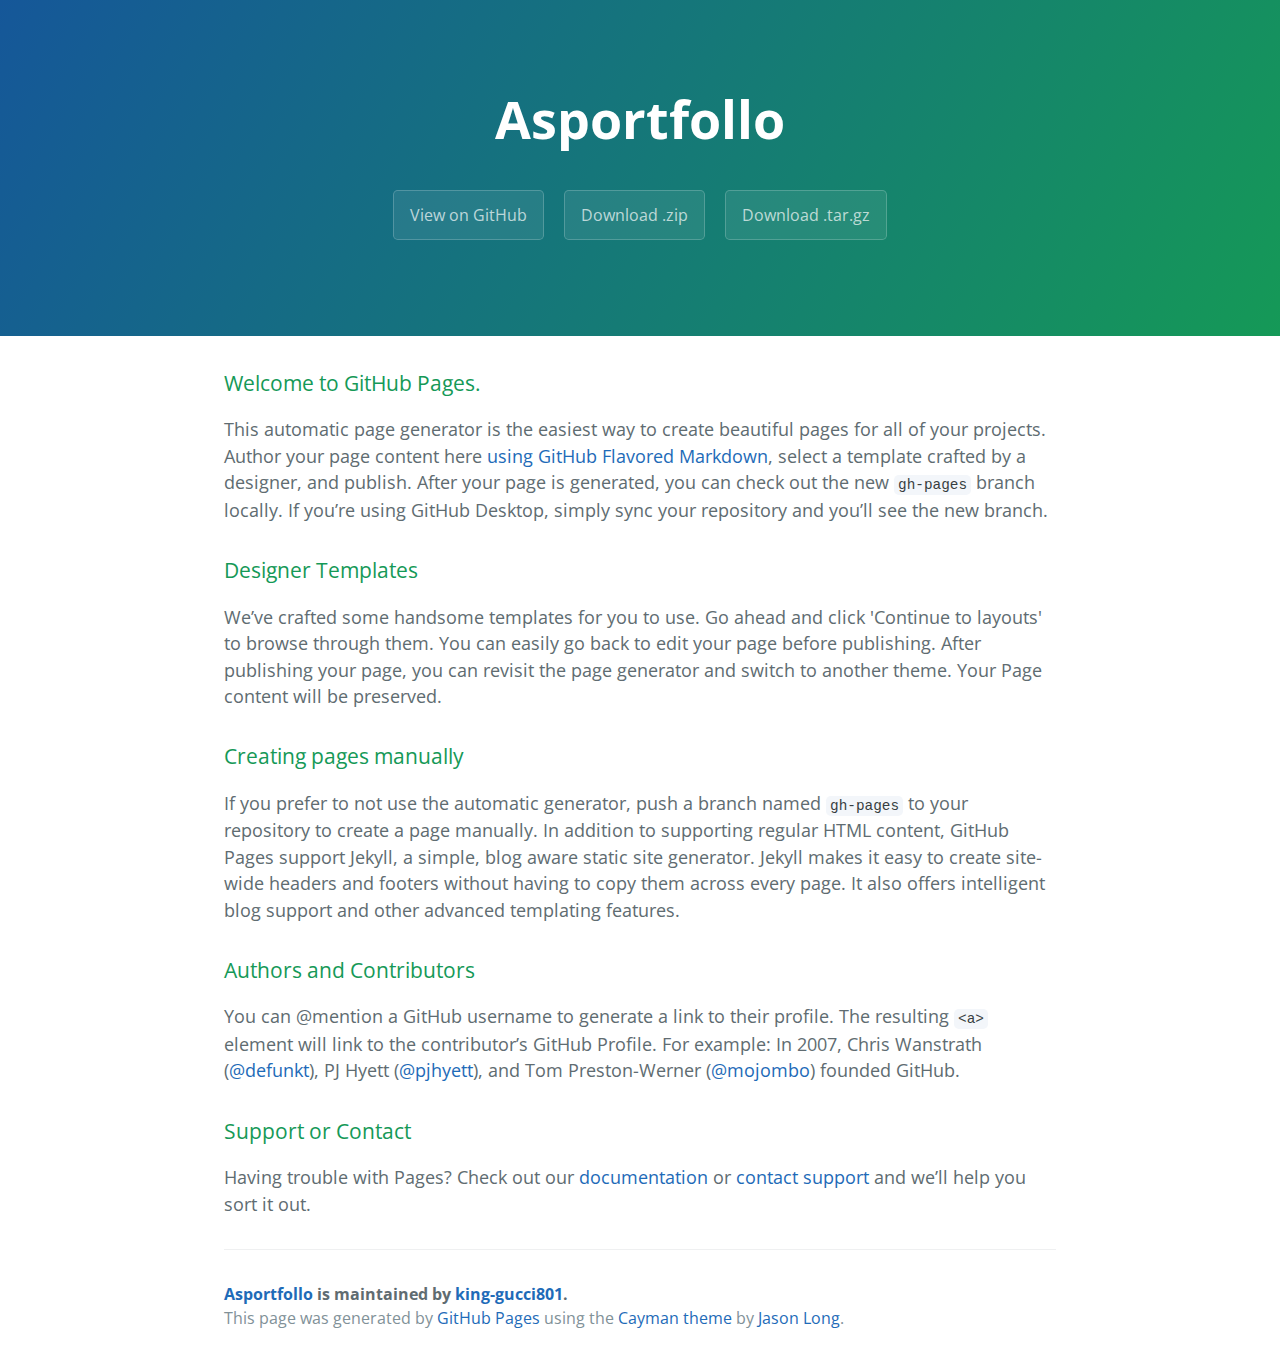
==== index.html @ a17ddaeb "Create gh-pages branch via GitHub" ====
<!DOCTYPE html>
<html lang="en-us">
  <head>
    <meta charset="UTF-8">
    <title>Asportfollo by king-gucci801</title>
    <meta name="viewport" content="width=device-width, initial-scale=1">
    <link rel="stylesheet" type="text/css" href="stylesheets/normalize.css" media="screen">
    <link href='https://fonts.googleapis.com/css?family=Open+Sans:400,700' rel='stylesheet' type='text/css'>
    <link rel="stylesheet" type="text/css" href="stylesheets/stylesheet.css" media="screen">
    <link rel="stylesheet" type="text/css" href="stylesheets/github-light.css" media="screen">
  </head>
  <body>
    <section class="page-header">
      <h1 class="project-name">Asportfollo</h1>
      <h2 class="project-tagline"></h2>
      <a href="https://github.com/king-gucci801/ASPortfollo" class="btn">View on GitHub</a>
      <a href="https://github.com/king-gucci801/ASPortfollo/zipball/master" class="btn">Download .zip</a>
      <a href="https://github.com/king-gucci801/ASPortfollo/tarball/master" class="btn">Download .tar.gz</a>
    </section>

    <section class="main-content">
      <h3>
<a id="welcome-to-github-pages" class="anchor" href="#welcome-to-github-pages" aria-hidden="true"><span aria-hidden="true" class="octicon octicon-link"></span></a>Welcome to GitHub Pages.</h3>

<p>This automatic page generator is the easiest way to create beautiful pages for all of your projects. Author your page content here <a href="https://guides.github.com/features/mastering-markdown/">using GitHub Flavored Markdown</a>, select a template crafted by a designer, and publish. After your page is generated, you can check out the new <code>gh-pages</code> branch locally. If you’re using GitHub Desktop, simply sync your repository and you’ll see the new branch.</p>

<h3>
<a id="designer-templates" class="anchor" href="#designer-templates" aria-hidden="true"><span aria-hidden="true" class="octicon octicon-link"></span></a>Designer Templates</h3>

<p>We’ve crafted some handsome templates for you to use. Go ahead and click 'Continue to layouts' to browse through them. You can easily go back to edit your page before publishing. After publishing your page, you can revisit the page generator and switch to another theme. Your Page content will be preserved.</p>

<h3>
<a id="creating-pages-manually" class="anchor" href="#creating-pages-manually" aria-hidden="true"><span aria-hidden="true" class="octicon octicon-link"></span></a>Creating pages manually</h3>

<p>If you prefer to not use the automatic generator, push a branch named <code>gh-pages</code> to your repository to create a page manually. In addition to supporting regular HTML content, GitHub Pages support Jekyll, a simple, blog aware static site generator. Jekyll makes it easy to create site-wide headers and footers without having to copy them across every page. It also offers intelligent blog support and other advanced templating features.</p>

<h3>
<a id="authors-and-contributors" class="anchor" href="#authors-and-contributors" aria-hidden="true"><span aria-hidden="true" class="octicon octicon-link"></span></a>Authors and Contributors</h3>

<p>You can @mention a GitHub username to generate a link to their profile. The resulting <code>&lt;a&gt;</code> element will link to the contributor’s GitHub Profile. For example: In 2007, Chris Wanstrath (<a href="https://github.com/defunkt" class="user-mention">@defunkt</a>), PJ Hyett (<a href="https://github.com/pjhyett" class="user-mention">@pjhyett</a>), and Tom Preston-Werner (<a href="https://github.com/mojombo" class="user-mention">@mojombo</a>) founded GitHub.</p>

<h3>
<a id="support-or-contact" class="anchor" href="#support-or-contact" aria-hidden="true"><span aria-hidden="true" class="octicon octicon-link"></span></a>Support or Contact</h3>

<p>Having trouble with Pages? Check out our <a href="https://help.github.com/pages">documentation</a> or <a href="https://github.com/contact">contact support</a> and we’ll help you sort it out.</p>

      <footer class="site-footer">
        <span class="site-footer-owner"><a href="https://github.com/king-gucci801/ASPortfollo">Asportfollo</a> is maintained by <a href="https://github.com/king-gucci801">king-gucci801</a>.</span>

        <span class="site-footer-credits">This page was generated by <a href="https://pages.github.com">GitHub Pages</a> using the <a href="https://github.com/jasonlong/cayman-theme">Cayman theme</a> by <a href="https://twitter.com/jasonlong">Jason Long</a>.</span>
      </footer>

    </section>

  
  </body>
</html>
---- stylesheets/stylesheet.css ----
* {
  box-sizing: border-box; }

body {
  padding: 0;
  margin: 0;
  font-family: "Open Sans", "Helvetica Neue", Helvetica, Arial, sans-serif;
  font-size: 16px;
  line-height: 1.5;
  color: #606c71; }

a {
  color: #1e6bb8;
  text-decoration: none; }
  a:hover {
    text-decoration: underline; }

.btn {
  display: inline-block;
  margin-bottom: 1rem;
  color: rgba(255, 255, 255, 0.7);
  background-color: rgba(255, 255, 255, 0.08);
  border-color: rgba(255, 255, 255, 0.2);
  border-style: solid;
  border-width: 1px;
  border-radius: 0.3rem;
  transition: color 0.2s, background-color 0.2s, border-color 0.2s; }
  .btn + .btn {
    margin-left: 1rem; }

.btn:hover {
  color: rgba(255, 255, 255, 0.8);
  text-decoration: none;
  background-color: rgba(255, 255, 255, 0.2);
  border-color: rgba(255, 255, 255, 0.3); }

@media screen and (min-width: 64em) {
  .btn {
    padding: 0.75rem 1rem; } }

@media screen and (min-width: 42em) and (max-width: 64em) {
  .btn {
    padding: 0.6rem 0.9rem;
    font-size: 0.9rem; } }

@media screen and (max-width: 42em) {
  .btn {
    display: block;
    width: 100%;
    padding: 0.75rem;
    font-size: 0.9rem; }
    .btn + .btn {
      margin-top: 1rem;
      margin-left: 0; } }

.page-header {
  color: #fff;
  text-align: center;
  background-color: #159957;
  background-image: linear-gradient(120deg, #155799, #159957); }

@media screen and (min-width: 64em) {
  .page-header {
    padding: 5rem 6rem; } }

@media screen and (min-width: 42em) and (max-width: 64em) {
  .page-header {
    padding: 3rem 4rem; } }

@media screen and (max-width: 42em) {
  .page-header {
    padding: 2rem 1rem; } }

.project-name {
  margin-top: 0;
  margin-bottom: 0.1rem; }

@media screen and (min-width: 64em) {
  .project-name {
    font-size: 3.25rem; } }

@media screen and (min-width: 42em) and (max-width: 64em) {
  .project-name {
    font-size: 2.25rem; } }

@media screen and (max-width: 42em) {
  .project-name {
    font-size: 1.75rem; } }

.project-tagline {
  margin-bottom: 2rem;
  font-weight: normal;
  opacity: 0.7; }

@media screen and (min-width: 64em) {
  .project-tagline {
    font-size: 1.25rem; } }

@media screen and (min-width: 42em) and (max-width: 64em) {
  .project-tagline {
    font-size: 1.15rem; } }

@media screen and (max-width: 42em) {
  .project-tagline {
    font-size: 1rem; } }

.main-content :first-child {
  margin-top: 0; }
.main-content img {
  max-width: 100%; }
.main-content h1, .main-content h2, .main-content h3, .main-content h4, .main-content h5, .main-content h6 {
  margin-top: 2rem;
  margin-bottom: 1rem;
  font-weight: normal;
  color: #159957; }
.main-content p {
  margin-bottom: 1em; }
.main-content code {
  padding: 2px 4px;
  font-family: Consolas, "Liberation Mono", Menlo, Courier, monospace;
  font-size: 0.9rem;
  color: #383e41;
  background-color: #f3f6fa;
  border-radius: 0.3rem; }
.main-content pre {
  padding: 0.8rem;
  margin-top: 0;
  margin-bottom: 1rem;
  font: 1rem Consolas, "Liberation Mono", Menlo, Courier, monospace;
  color: #567482;
  word-wrap: normal;
  background-color: #f3f6fa;
  border: solid 1px #dce6f0;
  border-radius: 0.3rem; }
  .main-content pre > code {
    padding: 0;
    margin: 0;
    font-size: 0.9rem;
    color: #567482;
    word-break: normal;
    white-space: pre;
    background: transparent;
    border: 0; }
.main-content .highlight {
  margin-bottom: 1rem; }
  .main-content .highlight pre {
    margin-bottom: 0;
    word-break: normal; }
.main-content .highlight pre, .main-content pre {
  padding: 0.8rem;
  overflow: auto;
  font-size: 0.9rem;
  line-height: 1.45;
  border-radius: 0.3rem; }
.main-content pre code, .main-content pre tt {
  display: inline;
  max-width: initial;
  padding: 0;
  margin: 0;
  overflow: initial;
  line-height: inherit;
  word-wrap: normal;
  background-color: transparent;
  border: 0; }
  .main-content pre code:before, .main-content pre code:after, .main-content pre tt:before, .main-content pre tt:after {
    content: normal; }
.main-content ul, .main-content ol {
  margin-top: 0; }
.main-content blockquote {
  padding: 0 1rem;
  margin-left: 0;
  color: #819198;
  border-left: 0.3rem solid #dce6f0; }
  .main-content blockquote > :first-child {
    margin-top: 0; }
  .main-content blockquote > :last-child {
    margin-bottom: 0; }
.main-content table {
  display: block;
  width: 100%;
  overflow: auto;
  word-break: normal;
  word-break: keep-all; }
  .main-content table th {
    font-weight: bold; }
  .main-content table th, .main-content table td {
    padding: 0.5rem 1rem;
    border: 1px solid #e9ebec; }
.main-content dl {
  padding: 0; }
  .main-content dl dt {
    padding: 0;
    margin-top: 1rem;
    font-size: 1rem;
    font-weight: bold; }
  .main-content dl dd {
    padding: 0;
    margin-bottom: 1rem; }
.main-content hr {
  height: 2px;
  padding: 0;
  margin: 1rem 0;
  background-color: #eff0f1;
  border: 0; }

@media screen and (min-width: 64em) {
  .main-content {
    max-width: 64rem;
    padding: 2rem 6rem;
    margin: 0 auto;
    font-size: 1.1rem; } }

@media screen and (min-width: 42em) and (max-width: 64em) {
  .main-content {
    padding: 2rem 4rem;
    font-size: 1.1rem; } }

@media screen and (max-width: 42em) {
  .main-content {
    padding: 2rem 1rem;
    font-size: 1rem; } }

.site-footer {
  padding-top: 2rem;
  margin-top: 2rem;
  border-top: solid 1px #eff0f1; }

.site-footer-owner {
  display: block;
  font-weight: bold; }

.site-footer-credits {
  color: #819198; }

@media screen and (min-width: 64em) {
  .site-footer {
    font-size: 1rem; } }

@media screen and (min-width: 42em) and (max-width: 64em) {
  .site-footer {
    font-size: 1rem; } }

@media screen and (max-width: 42em) {
  .site-footer {
    font-size: 0.9rem; } }
---- stylesheets/github-light.css ----
/*
The MIT License (MIT)

Copyright (c) 2016 GitHub, Inc.

Permission is hereby granted, free of charge, to any person obtaining a copy
of this software and associated documentation files (the "Software"), to deal
in the Software without restriction, including without limitation the rights
to use, copy, modify, merge, publish, distribute, sublicense, and/or sell
copies of the Software, and to permit persons to whom the Software is
furnished to do so, subject to the following conditions:

The above copyright notice and this permission notice shall be included in all
copies or substantial portions of the Software.

THE SOFTWARE IS PROVIDED "AS IS", WITHOUT WARRANTY OF ANY KIND, EXPRESS OR
IMPLIED, INCLUDING BUT NOT LIMITED TO THE WARRANTIES OF MERCHANTABILITY,
FITNESS FOR A PARTICULAR PURPOSE AND NONINFRINGEMENT. IN NO EVENT SHALL THE
AUTHORS OR COPYRIGHT HOLDERS BE LIABLE FOR ANY CLAIM, DAMAGES OR OTHER
LIABILITY, WHETHER IN AN ACTION OF CONTRACT, TORT OR OTHERWISE, ARISING FROM,
OUT OF OR IN CONNECTION WITH THE SOFTWARE OR THE USE OR OTHER DEALINGS IN THE
SOFTWARE.

*/

.pl-c /* comment */ {
  color: #969896;
}

.pl-c1 /* constant, variable.other.constant, support, meta.property-name, support.constant, support.variable, meta.module-reference, markup.raw, meta.diff.header */,
.pl-s .pl-v /* string variable */ {
  color: #0086b3;
}

.pl-e /* entity */,
.pl-en /* entity.name */ {
  color: #795da3;
}

.pl-smi /* variable.parameter.function, storage.modifier.package, storage.modifier.import, storage.type.java, variable.other */,
.pl-s .pl-s1 /* string source */ {
  color: #333;
}

.pl-ent /* entity.name.tag */ {
  color: #63a35c;
}

.pl-k /* keyword, storage, storage.type */ {
  color: #a71d5d;
}

.pl-s /* string */,
.pl-pds /* punctuation.definition.string, string.regexp.character-class */,
.pl-s .pl-pse .pl-s1 /* string punctuation.section.embedded source */,
.pl-sr /* string.regexp */,
.pl-sr .pl-cce /* string.regexp constant.character.escape */,
.pl-sr .pl-sre /* string.regexp source.ruby.embedded */,
.pl-sr .pl-sra /* string.regexp string.regexp.arbitrary-repitition */ {
  color: #183691;
}

.pl-v /* variable */ {
  color: #ed6a43;
}

.pl-id /* invalid.deprecated */ {
  color: #b52a1d;
}

.pl-ii /* invalid.illegal */ {
  color: #f8f8f8;
  background-color: #b52a1d;
}

.pl-sr .pl-cce /* string.regexp constant.character.escape */ {
  font-weight: bold;
  color: #63a35c;
}

.pl-ml /* markup.list */ {
  color: #693a17;
}

.pl-mh /* markup.heading */,
.pl-mh .pl-en /* markup.heading entity.name */,
.pl-ms /* meta.separator */ {
  font-weight: bold;
  color: #1d3e81;
}

.pl-mq /* markup.quote */ {
  color: #008080;
}

.pl-mi /* markup.italic */ {
  font-style: italic;
  color: #333;
}

.pl-mb /* markup.bold */ {
  font-weight: bold;
  color: #333;
}

.pl-md /* markup.deleted, meta.diff.header.from-file */ {
  color: #bd2c00;
  background-color: #ffecec;
}

.pl-mi1 /* markup.inserted, meta.diff.header.to-file */ {
  color: #55a532;
  background-color: #eaffea;
}

.pl-mdr /* meta.diff.range */ {
  font-weight: bold;
  color: #795da3;
}

.pl-mo /* meta.output */ {
  color: #1d3e81;
}
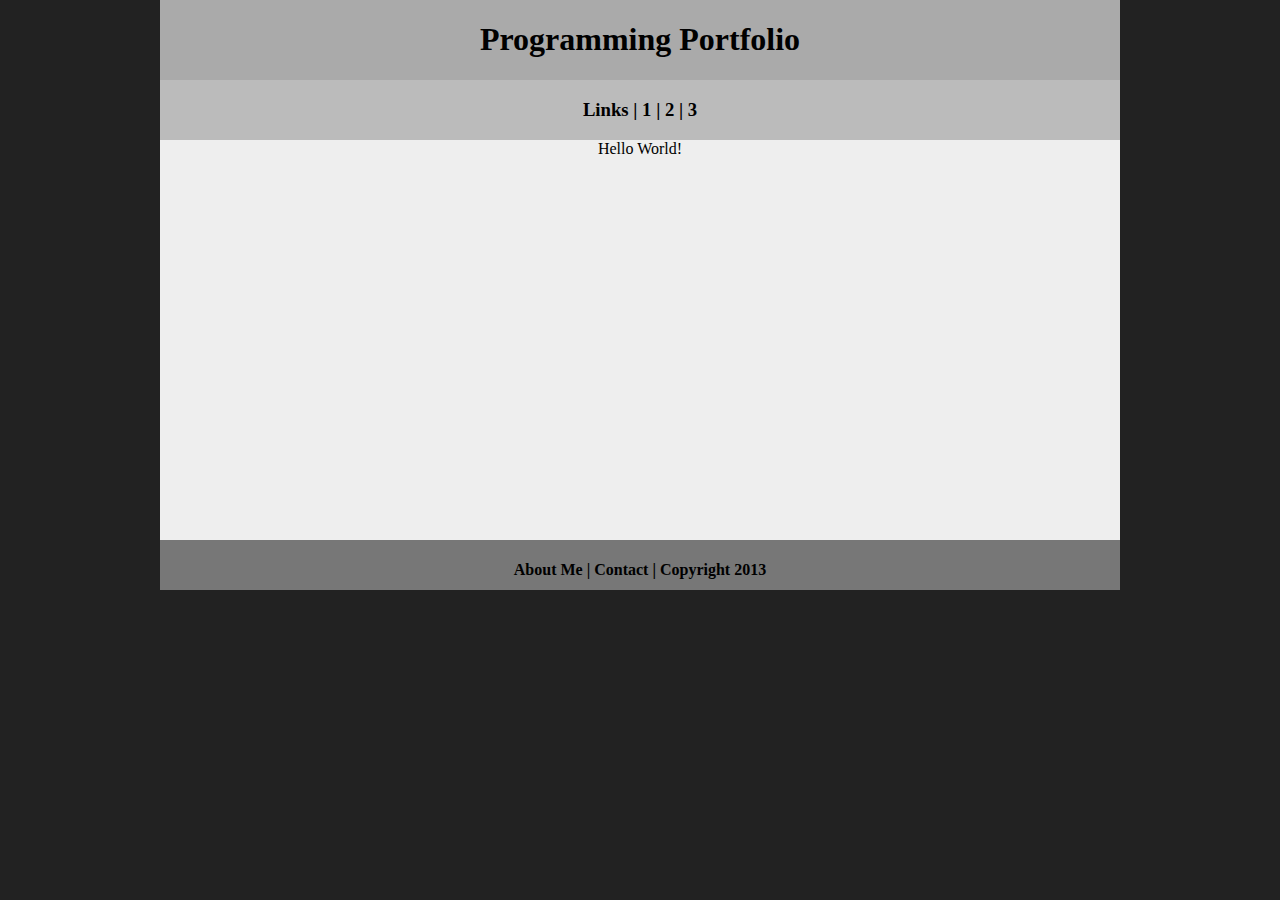
==== commit 83cc6c6b: "Add files via upload" ====
--- a/index.html
+++ b/index.html
@@ -1,57 +1,23 @@
 <!DOCTYPE html>
-<html lang="en-us">
-  <head>
-    <meta charset="UTF-8">
-    <title>Asportfollo by king-gucci801</title>
-    <meta name="viewport" content="width=device-width, initial-scale=1">
-    <link rel="stylesheet" type="text/css" href="stylesheets/normalize.css" media="screen">
-    <link href='https://fonts.googleapis.com/css?family=Open+Sans:400,700' rel='stylesheet' type='text/css'>
-    <link rel="stylesheet" type="text/css" href="stylesheets/stylesheet.css" media="screen">
-    <link rel="stylesheet" type="text/css" href="stylesheets/github-light.css" media="screen">
-  </head>
-  <body>
-    <section class="page-header">
-      <h1 class="project-name">Asportfollo</h1>
-      <h2 class="project-tagline"></h2>
-      <a href="https://github.com/king-gucci801/ASPortfollo" class="btn">View on GitHub</a>
-      <a href="https://github.com/king-gucci801/ASPortfollo/zipball/master" class="btn">Download .zip</a>
-      <a href="https://github.com/king-gucci801/ASPortfollo/tarball/master" class="btn">Download .tar.gz</a>
-    </section>
-
-    <section class="main-content">
-      <h3>
-<a id="welcome-to-github-pages" class="anchor" href="#welcome-to-github-pages" aria-hidden="true"><span aria-hidden="true" class="octicon octicon-link"></span></a>Welcome to GitHub Pages.</h3>
-
-<p>This automatic page generator is the easiest way to create beautiful pages for all of your projects. Author your page content here <a href="https://guides.github.com/features/mastering-markdown/">using GitHub Flavored Markdown</a>, select a template crafted by a designer, and publish. After your page is generated, you can check out the new <code>gh-pages</code> branch locally. If you’re using GitHub Desktop, simply sync your repository and you’ll see the new branch.</p>
-
-<h3>
-<a id="designer-templates" class="anchor" href="#designer-templates" aria-hidden="true"><span aria-hidden="true" class="octicon octicon-link"></span></a>Designer Templates</h3>
-
-<p>We’ve crafted some handsome templates for you to use. Go ahead and click 'Continue to layouts' to browse through them. You can easily go back to edit your page before publishing. After publishing your page, you can revisit the page generator and switch to another theme. Your Page content will be preserved.</p>
-
-<h3>
-<a id="creating-pages-manually" class="anchor" href="#creating-pages-manually" aria-hidden="true"><span aria-hidden="true" class="octicon octicon-link"></span></a>Creating pages manually</h3>
-
-<p>If you prefer to not use the automatic generator, push a branch named <code>gh-pages</code> to your repository to create a page manually. In addition to supporting regular HTML content, GitHub Pages support Jekyll, a simple, blog aware static site generator. Jekyll makes it easy to create site-wide headers and footers without having to copy them across every page. It also offers intelligent blog support and other advanced templating features.</p>
-
-<h3>
-<a id="authors-and-contributors" class="anchor" href="#authors-and-contributors" aria-hidden="true"><span aria-hidden="true" class="octicon octicon-link"></span></a>Authors and Contributors</h3>
-
-<p>You can @mention a GitHub username to generate a link to their profile. The resulting <code>&lt;a&gt;</code> element will link to the contributor’s GitHub Profile. For example: In 2007, Chris Wanstrath (<a href="https://github.com/defunkt" class="user-mention">@defunkt</a>), PJ Hyett (<a href="https://github.com/pjhyett" class="user-mention">@pjhyett</a>), and Tom Preston-Werner (<a href="https://github.com/mojombo" class="user-mention">@mojombo</a>) founded GitHub.</p>
-
-<h3>
-<a id="support-or-contact" class="anchor" href="#support-or-contact" aria-hidden="true"><span aria-hidden="true" class="octicon octicon-link"></span></a>Support or Contact</h3>
-
-<p>Having trouble with Pages? Check out our <a href="https://help.github.com/pages">documentation</a> or <a href="https://github.com/contact">contact support</a> and we’ll help you sort it out.</p>
-
-      <footer class="site-footer">
-        <span class="site-footer-owner"><a href="https://github.com/king-gucci801/ASPortfollo">Asportfollo</a> is maintained by <a href="https://github.com/king-gucci801">king-gucci801</a>.</span>
-
-        <span class="site-footer-credits">This page was generated by <a href="https://pages.github.com">GitHub Pages</a> using the <a href="https://github.com/jasonlong/cayman-theme">Cayman theme</a> by <a href="https://twitter.com/jasonlong">Jason Long</a>.</span>
-      </footer>
-
-    </section>
-
-  
-  </body>
-</html>
+<html class="homePage">
+<head>
+	<!-- This is a comment! Text here will be ignored by the browser. -->
+	<meta charset="UTF-8">
+	<title>My Portfolio</title>
+	<link href="myCSS.css" rel="stylesheet" type="text/css">
+</head>
+<body>
+<div class="container">
+  <div class="header">
+  	<h1>Programming Portfolio</h1>
+  </div>
+  <div class="nav">
+    <h3>Links | 1 | 2 | 3</h3>
+  </div>
+  <div class="content">Hello World!</div>
+  <div class="footer">
+    <h4>About Me | Contact | Copyright 2013</h4>
+  </div>
+</div>
+</body>
+</html>--- a/myCSS.css
+++ b/myCSS.css
@@ -0,0 +1,47 @@
+@charset "UTF-8";
+/* This is a comment! Text here will be ignored by the browser. */
+body {
+	margin: 0 auto;
+}
+.homePage {
+	background: #222222;
+}
+.container {
+	width: 960px;
+	margin: 0 auto;
+}
+.header {
+	background: #AAAAAA;
+	text-align: center;
+	margin: 0px;
+	padding: 5;
+	float: left;
+	width: 100%;
+	height: 80px;
+	
+}
+.nav {
+	background: #BBBBBB;
+	margin: 0px;
+	padding: 5;
+	float: left;
+	width: 100%;
+	height: 60px;
+	text-align: center;
+}
+.content {
+	background: #EEEEEE;
+	margin: 0px;
+	float: left;
+	width: 100%;
+	height: 400px;
+	text-align: center;
+}
+.footer {
+	background: #777777;
+	margin: 0px;
+	float: left;
+	width: 100%;
+	height: 50px;
+	text-align: center;
+}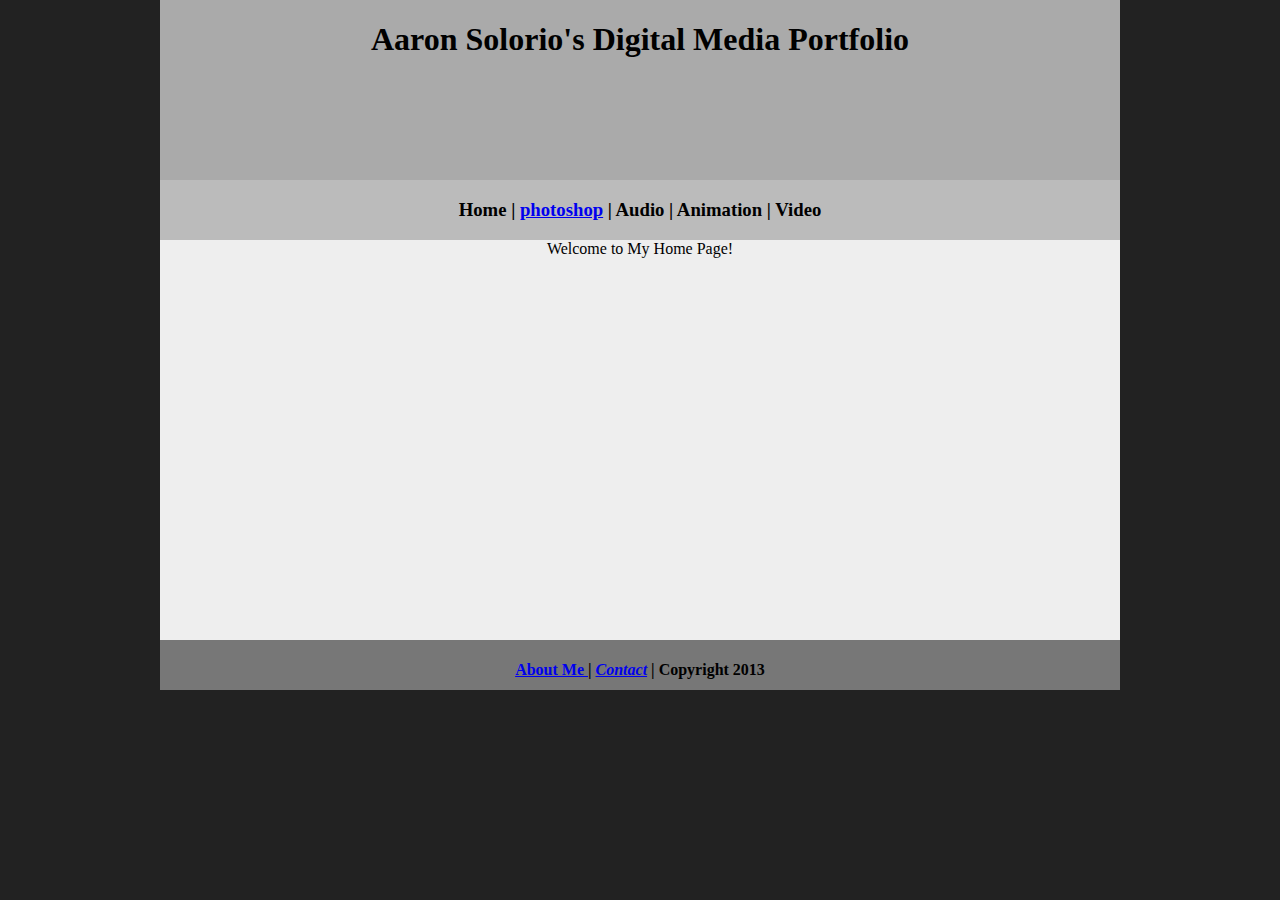
==== commit c76278dd: "Add files via upload" ====
--- a/index.html
+++ b/index.html
@@ -9,14 +9,14 @@
 <body>
 <div class="container">
   <div class="header">
-  	<h1>Programming Portfolio</h1>
+  	<h1> Aaron Solorio's Digital Media  Portfolio </h1>
   </div>
   <div class="nav">
-    <h3>Links | 1 | 2 | 3</h3>
+    <h3><a> Home</a> | <a href="Raster/index.html">photoshop</a> | Audio | Animation | Video</h3>
   </div>
-  <div class="content">Hello World!</div>
+  <div class="content">Welcome to My Home Page!</div>
   <div class="footer">
-    <h4>About Me | Contact | Copyright 2013</h4>
+    <h4><a href="about me /index.html">About Me </a>| <em><a href="mailto:Aaronsolorio01@gmail.com">Contact</a></em> | Copyright 2013</h4>
   </div>
 </div>
 </body>
--- a/myCSS.css
+++ b/myCSS.css
@@ -17,7 +17,7 @@
 	padding: 5;
 	float: left;
 	width: 100%;
-	height: 80px;
+	height: 180px;
 	
 }
 .nav {
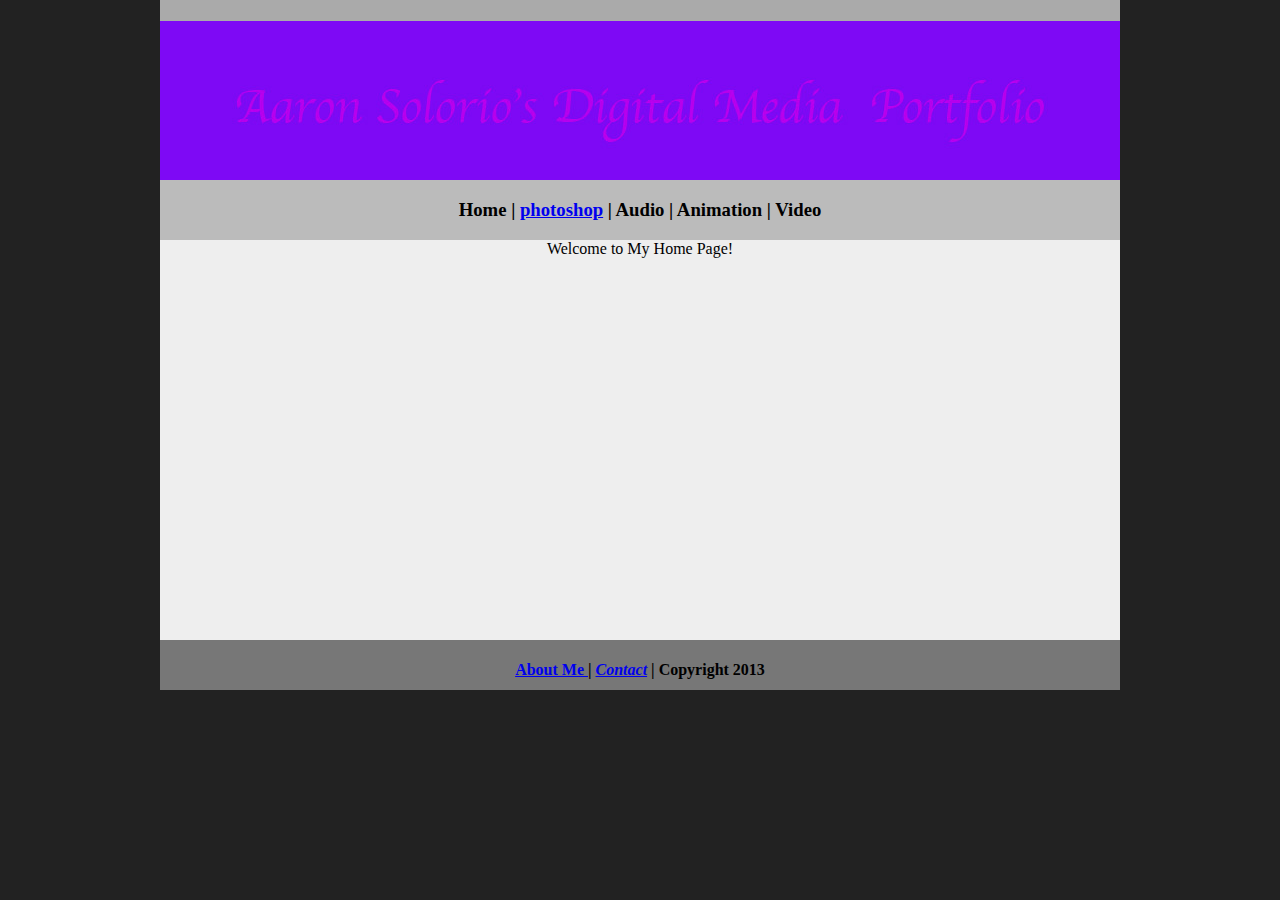
==== commit d4cbbea9: "Add files via upload" ====
--- a/index.html
+++ b/index.html
@@ -9,7 +9,7 @@
 <body>
 <div class="container">
   <div class="header">
-  	<h1> Aaron Solorio's Digital Media  Portfolio </h1>
+  	<h1> <img src="Banners/HomeBanner.jpg" width="960" height="180" alt=""/></h1>
   </div>
   <div class="nav">
     <h3><a> Home</a> | <a href="Raster/index.html">photoshop</a> | Audio | Animation | Video</h3>
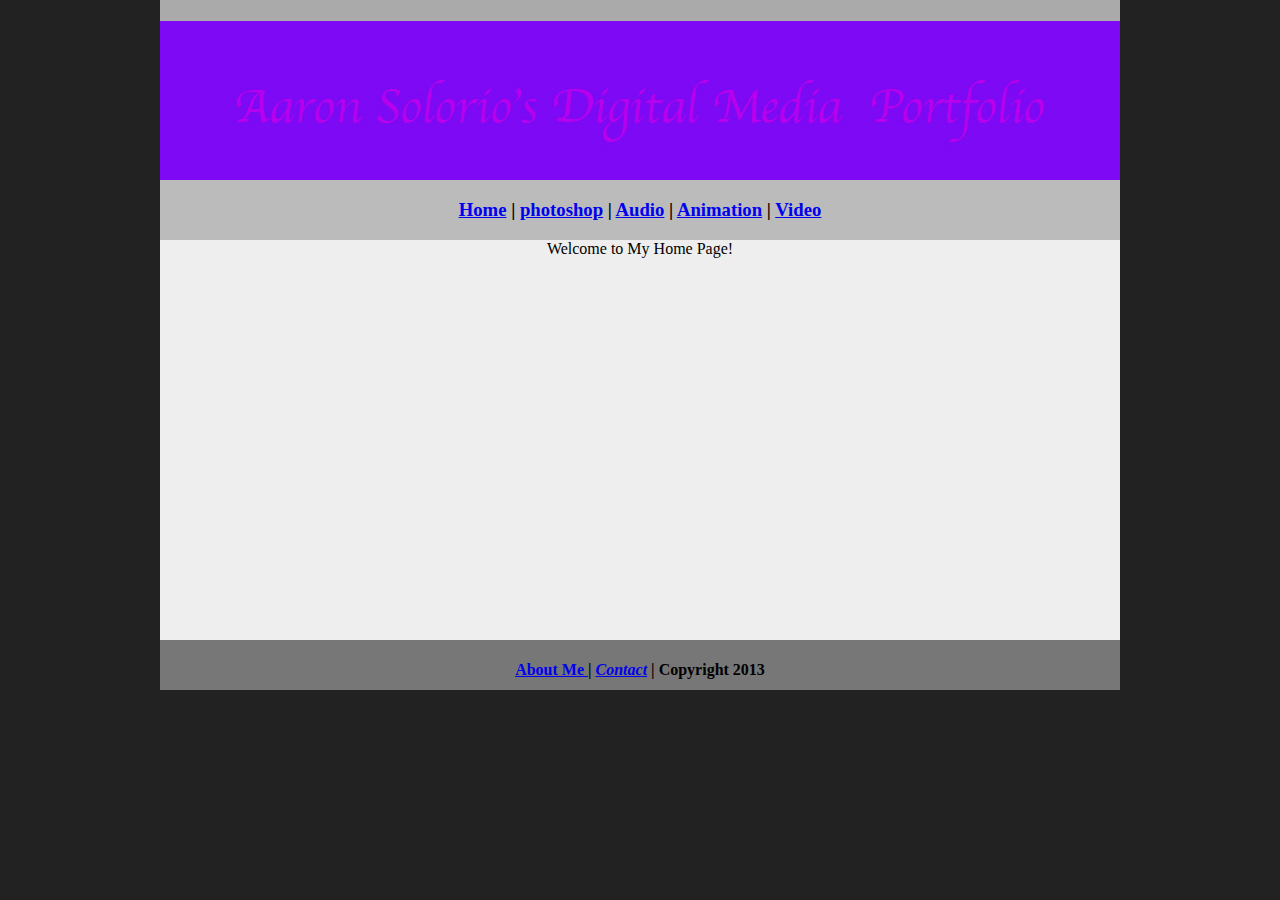
==== commit dbe6f206: "Add files via upload" ====
--- a/index.html
+++ b/index.html
@@ -12,7 +12,7 @@
   	<h1> <img src="Banners/HomeBanner.jpg" width="960" height="180" alt=""/></h1>
   </div>
   <div class="nav">
-    <h3><a> Home</a> | <a href="Raster/index.html">photoshop</a> | Audio | Animation | Video</h3>
+    <h3><a href="index.html"> Home</a> | <a href="Raster/index.html">photoshop</a> | <a href="Audio/index.html">Audio</a> | <a href="animation/index.html">Animation</a> | <a href="video/index.html">Video</a></h3>
   </div>
   <div class="content">Welcome to My Home Page!</div>
   <div class="footer">
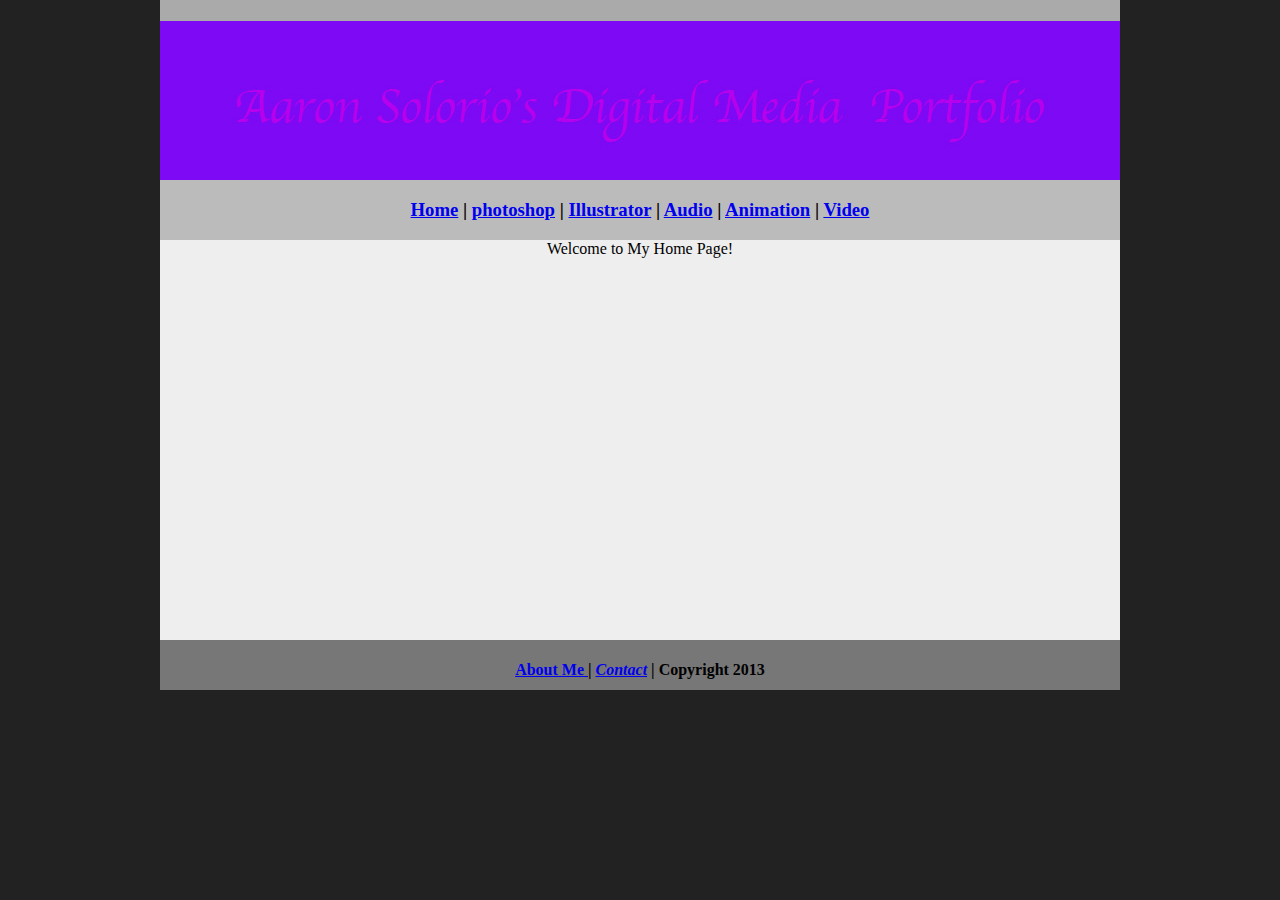
==== commit f125c811: "Add files via upload" ====
--- a/index.html
+++ b/index.html
@@ -12,7 +12,7 @@
   	<h1> <img src="Banners/HomeBanner.jpg" width="960" height="180" alt=""/></h1>
   </div>
   <div class="nav">
-    <h3><a href="index.html"> Home</a> | <a href="Raster/index.html">photoshop</a> | <a href="Audio/index.html">Audio</a> | <a href="animation/index.html">Animation</a> | <a href="video/index.html">Video</a></h3>
+    <h3><a href="index.html"> Home</a> | <a href="Raster/index.html">photoshop</a> | <a href="illustrator/index.html">Illustrator</a> | <a href="Audio/index.html">Audio</a> | <a href="animation/index.html">Animation</a> | <a href="video/index.html">Video</a></h3>
   </div>
   <div class="content">Welcome to My Home Page!</div>
   <div class="footer">
